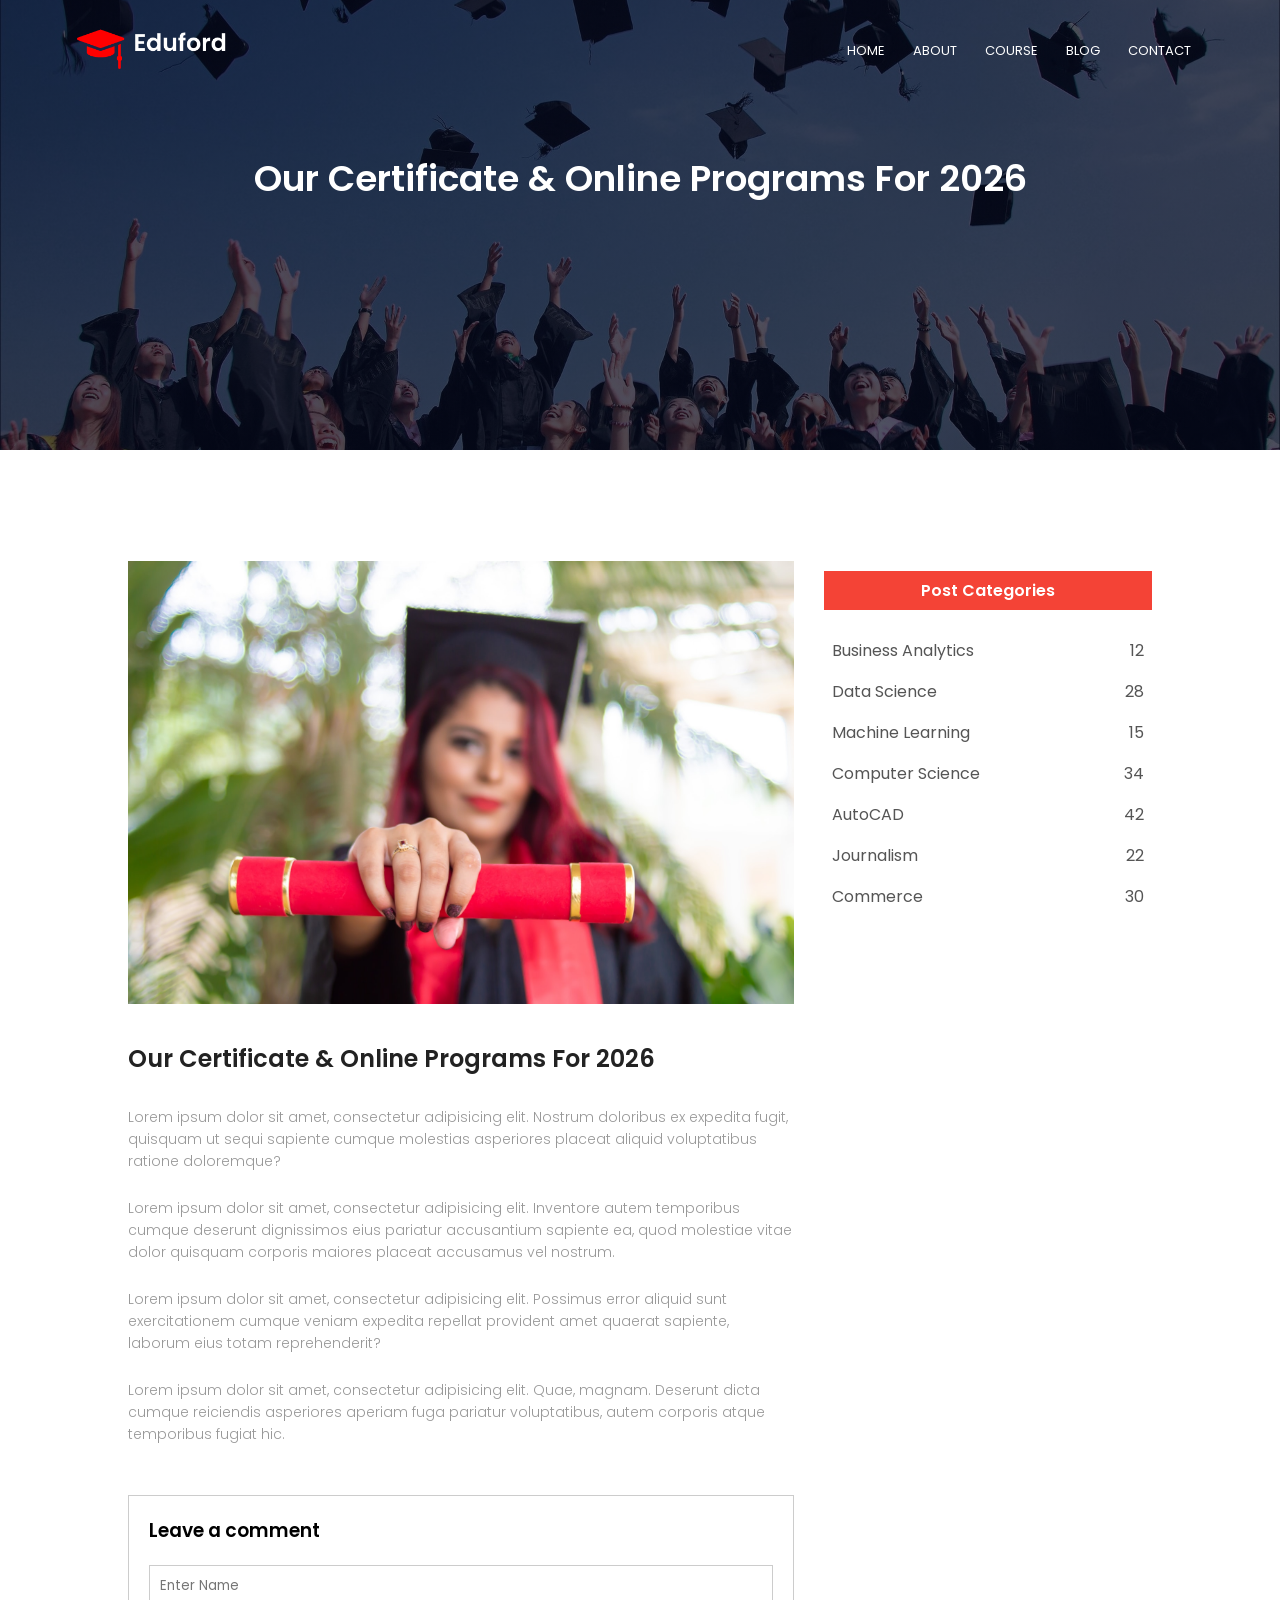
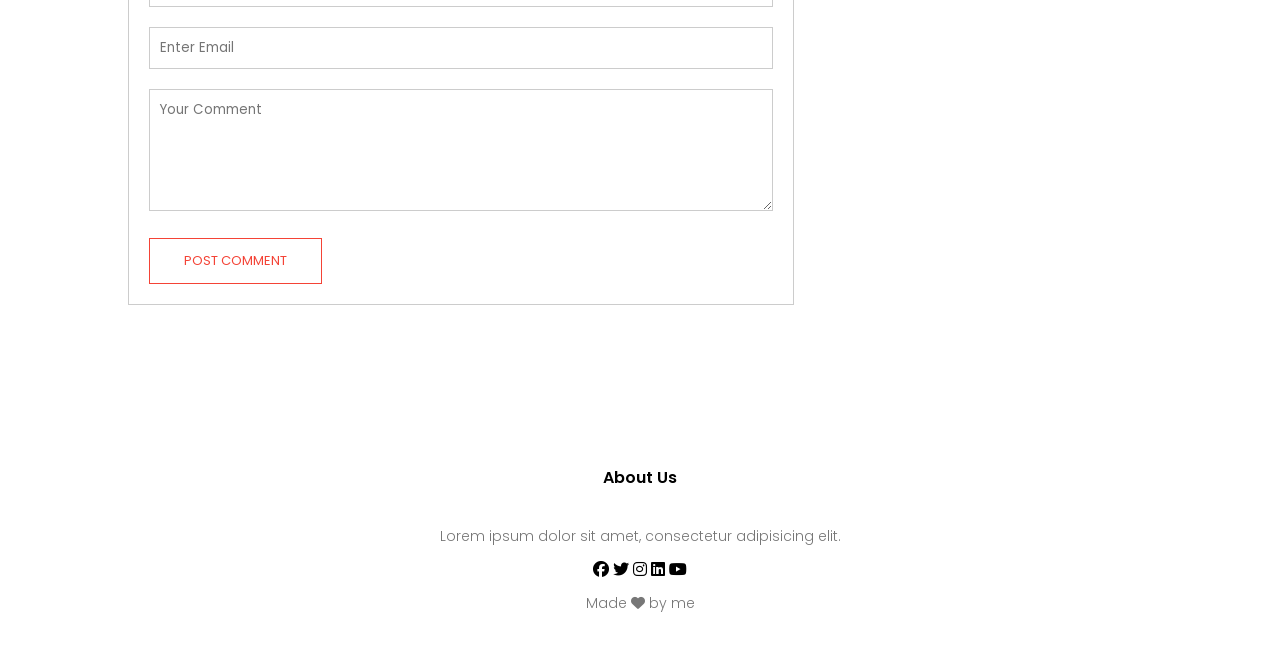
==== about.html @ 8279229b "Primera pagina web" ====
<!DOCTYPE html>
<html>
    <head>
        <meta name="viewport" content="width=device-width, initial-scale=1.0">
        <title>Our Blog - University Website Design</title>
        <link rel="stylesheet" href="style.css">
        <link rel="preconnect" href="https://fonts.gstatic.com">
        <link href="https://fonts.googleapis.com/css2?family=Poppins:ital,wght@0,100;0,200;0,300;0,400;0,500;0,600;0,700;0,800;0,900;1,100;1,200;1,300;1,400;1,500;1,600;1,700;1,800;1,900&display=swap" rel="stylesheet">
        <link rel="stylesheet" href="https://cdnjs.cloudflare.com/ajax/libs/font-awesome/6.5.1/css/all.min.css">
    </head>
<body>
    <section class="sub-header">
        <nav>
            <a href="index.html"><img src="eduford_img/logo.png"></a>
            <div class="nav-links" id="navLinks">
                <i class="fa fa-times" onclick="hideMenu()"></i>
                <ul>
                    <li><a href="index.html">HOME</a></li>
                    <li><a href="about.html">ABOUT</a></li>
                    <li><a href="course.html">COURSE</a></li>
                    <li><a href="blog.html">BLOG</a></li>
                    <li><a href="contact.html">CONTACT</a></li>
                </ul>
            </div>
            <i class="fa fa-bars" onclick="showMenu()"></i>
        </nav>
        <h1>Our Certificate & Online Programs For 2026</h1>
    </section>

    <!---- Blog Page Content ---->
    <section class="blog-content">
        <div class="row">
            <div class="blog-left">
                <img src="eduford_img/certificate.jpg">
                <h2>Our Certificate & Online Programs For 2026</h2>
                <p>Lorem ipsum dolor sit amet, consectetur adipisicing elit. Nostrum doloribus ex expedita fugit, quisquam ut sequi sapiente cumque molestias asperiores placeat aliquid voluptatibus ratione doloremque?</p>
                <br>
                <p>Lorem ipsum dolor sit amet, consectetur adipisicing elit. Inventore autem temporibus cumque deserunt dignissimos eius pariatur accusantium sapiente ea, quod molestiae vitae dolor quisquam corporis maiores placeat accusamus vel nostrum.</p>
                <br>
                <p>Lorem ipsum dolor sit amet, consectetur adipisicing elit. Possimus error aliquid sunt exercitationem cumque veniam expedita repellat provident amet quaerat sapiente, laborum eius totam reprehenderit?</p>
                <br>
                <p>Lorem ipsum dolor sit amet, consectetur adipisicing elit. Quae, magnam. Deserunt dicta cumque reiciendis asperiores aperiam fuga pariatur voluptatibus, autem corporis atque temporibus fugiat hic.</p>

                <div class="comment-box">
                    <h3>Leave a comment</h3>
                    <form class="comment-form">
                        <input type="text" placeholder="Enter Name" required>
                        <input type="email" placeholder="Enter Email" required>
                        <textarea rows="5" placeholder="Your Comment" required></textarea>
                        <button type="submit" class="hero-btn red-btn">POST COMMENT</button>
                    </form>
                </div>
            </div>

            <div class="blog-right">
                <h3>Post Categories</h3>
                <div><span>Business Analytics</span><span>12</span></div>
                <div><span>Data Science</span><span>28</span></div>
                <div><span>Machine Learning</span><span>15</span></div>
                <div><span>Computer Science</span><span>34</span></div>
                <div><span>AutoCAD</span><span>42</span></div>
                <div><span>Journalism</span><span>22</span></div>
                <div><span>Commerce</span><span>30</span></div>
            </div>
        </div>
    </section>

    <!--- Footer ---->
    <section class="footer">
        <h4>About Us</h4>
        <p>Lorem ipsum dolor sit amet, consectetur adipisicing elit.</p>
        <div class="icons">
            <i class="fab fa-facebook"></i>
            <i class="fab fa-twitter"></i>
            <i class="fab fa-instagram"></i>
            <i class="fab fa-linkedin"></i>
            <i class="fab fa-youtube"></i>
        </div>
        <p>Made <i class="fa-solid fa-heart"></i> by me</p>
    </section>

    <!--------- JavaScript for Toggle Menu ----->
    <script>
        var navLinks = document.getElementById("navLinks");
        function showMenu(){
            navLinks.style.right = "0";
        }
        function hideMenu(){
            navLinks.style.right = "-200px";
        }
    </script>
</body>
</html>
---- style.css ----
* {
    margin: 0;
    padding: 0;
    font-family: 'Poppins', sans-serif;
}
.header {
    min-height: 100vh;
    width: 100%;
    background-image: linear-gradient(rgba(4,9,30,0.7), rgba(4,9,30,0.7)), url(eduford_img/banner.png);
    background-position: center;
    background-size: cover;
    position: relative;
}
nav{
    display: flex;
    padding: 2% 6%;
    justify-content: space-between;
    align-items: center;
}
nav img{
    width: 150px;
}
.nav-links{
    flex: 1;
    text-align: right;
}
.nav-links ul li{
    list-style: none;
    display: inline-block;
    padding: 8px 12px;
    position: relative;
}
.nav-links ul li a{
    color: #fff;
    text-decoration: none;
    font-size: 13px;
}
.nav-links ul li::after{
    content: '';
    width: 0%;
    height: 2px;
    background: #f44336;
    display: block;
    margin: auto;
    transition: 0.5s;
}
.nav-links ul li:hover::after{
    width: 100%;
}
.text-box{
    width: 90%;
    color: #fff;
    position: absolute;
    top: 50%;
    left: 50%;
    transform: translate(-50%,-50%);
    text-align: center;
}
.text-box h1 {
    font-size: 62px;
}
.text-box p{
    margin: 10px 0 40px;
    font-size: 14px;
    color: #fff;
}
.hero-btn {
    display: inline-block;
    text-decoration: none;
    color: #fff;
    border: 1px solid #fff;
    padding: 12px 34px;
    font-size: 13px;
    background: transparent;
    position: relative;
    cursor: pointer;
}
.hero-btn:hover{
    border: 1px solid #f44336;
    background: #f44336;
    transition: 1s;
}

nav .fa{
    display: none;
}

@media(max-width: 700px){
    .text-box h1 {
    font-size: 20px;
    }
    .nav-links ul li{
        display: block;
    }
    .nav-links{
        position: fixed;
        background: #f44336;
        height: 100vh;
        width: 200px;
        top: 0;
        right: -200px;
        text-align: left;
        z-index: 2;
        transition: 1s;
    }
    nav .fa{
        display: block;
        color: #fff;
        margin: 10px;
        font-size: 22px;
        cursor: pointer;
    }
    .nav-links ul{
        padding: 30px;
    }
}

/*-------course-----*/

.course{
    width: 80%;
    margin: auto;
    text-align: center;
    padding-top: 100px;
}

h1{
    font-size: 36px;
    font-weight: 600;
}
p{
    color: #777;
    font-size: 14px;
    font-weight: 300;
    line-height: 22px;
    padding: 10px;
}

.row {
    margin-top: 5%;
    display: flex;
    justify-content: space-between;
}
.course-col {
    flex-basis: 31%;
    background: #fff3f3;
    border-radius: 10px;
    margin-bottom: 5%;
    padding: 20px 12px;
    box-sizing: border-box;
    transition: 0.5s;
}
h3{
    text-align: center;
    font-weight: 600;
    margin: 10px 0;
}
.course-col:hover{
    box-shadow: 0 0 20px 0px rgba(0,0,0,0.2);
}
@media(max-width: 700px){
    .row{
        flex-direction: column;
    }
}

/*-------campus---*/

.campus{
    width: 80%;
    margin: auto;
    text-align: center;
    padding-top: 50px;
}
.campus-col{
    flex-basis: 32%;
    border-radius: 10px;
    margin-bottom: 30px;
    position: relative;
    overflow: hidden;
}
.campus-col img{
    width: 100%;
    display: block;
}
.layer {
    background: transparent;
    height: 100%;
    width: 100%;
    position: absolute;
    top: 0;
    left: 0;
    transition: 0.5s;
}
.layer:hover{
    background: rgba(226,0,0,0.7);
}
.layer h3{
    width: 100%;
    font-weight: 500;
    color: #fff;
    font-size: 26px;
    bottom: 0;
    left: 50%;
    transform: translateX(-50%);
    position: absolute;
    opacity: 0;
    transition: 0.5s;
}
.layer:hover h3{
    bottom: 49%;
    opacity: 1;
}

/*------- facilities -----------*/

.facilities{
    width: 80%;
    margin: auto;
    text-align: center;
    padding-top: 100px;
}
.facilities-col{
    flex-basis: 31%;
    border-radius: 10px;
    margin-bottom: 5%;
    text-align: left;
}
.facilities-col img{
    width: 100%;
    border-radius: 10px;
}
.facilities-col p{
    padding: 0;
}
.facilities-col h3{
    margin-top: 16px;
    margin-bottom: 15px;
    text-align: left;
}

/*-----------testimonials----------*/

.textimonials{
    width: 80%;
    margin: auto;
    padding-top: 100px;
    text-align: center;
}
.textimonials-col{
    flex-basis: 44%;
    border-radius: 10px;
    margin-bottom: 5%;
    text-align: left;
    background: #fff3f3;
    padding: 23px;
    cursor: pointer;
    display: flex;
}
.textimonials-col img{
    height: 40px;
    margin-left: 5px;
    margin-right: 30px;
    border-radius: 50%;
}
.textimonials-col p{
    padding: 0;
}
.textimonials-col h3{
    margin-top: 15px;
    text-align: left;
}
.textimonials-col .fa{
    color: #f44336;
}
@media(max-width: 700px){
    .textimonials-col img{
        margin-left: 0px;
        margin-right: 15px;
    }
}

/*------ call to action ---------*/

.cta {
    margin: 100px auto;
    width: 80%;
    background-image: linear-gradient(rgba(0,0,0,0.7), rgba(0,0,0,0.7)), url(eduford_img/banner2.jpg);
    background-position: center;
    background-size: cover;
    border-radius: 10px;
    text-align: center;
    padding: 100px 0;
}

.cta h1{
    color: #fff;
    margin-bottom: 40px;
    padding: 0;
}

@media(max-width: 700px){
    .cta h1{
        font-size: 24px;
    }
}

/*-------------footer-----------*/

.footer {
    width: 100%;
    text-align: center;
    padding: 30px 0;
}

.footer h4{
    margin-bottom: 25px;
    margin-top: 20px;
    font-weight: 600;
}
.icons .fa{
    color: #f44336;
    margin: 0 13px;
    cursor: pointer;
    padding: 18px 0;
}
.fa-heart-o{
    color: #f44336;
}

/*------------- About Page Styles ------------*/

.sub-header {
    height: 50vh;
    width: 100%;
    background-image: linear-gradient(rgba(4,9,30,0.7), rgba(4,9,30,0.7)), url(eduford_img/background.jpg);
    background-position: center;
    background-size: cover;
    text-align: center;
    color: #fff;
}

.sub-header h1 {
    margin-top: 50px;
}

.about-us {
    width: 80%;
    margin: auto;
    padding-top: 80px;
    padding-bottom: 50px;
}

.about-col {
    flex-basis: 48%;
    padding: 30px 2px;
}

.about-col img {
    width: 100%;
}

.about-col h1 {
    padding-top: 0;
}

.about-col p {
    padding: 15px 0 25px;
}

.red-btn {
    border: 1px solid #f44336;
    background: transparent;
    color: #f44336;
}

.red-btn:hover {
    color: #fff;
    background: #f44336;
}

/*------------- Blog Page Styles ------------*/

.blog-content {
    width: 80%;
    margin: auto;
    padding-top: 60px;
    padding-bottom: 60px;
}

.blog-left {
    flex-basis: 65%;
}

.blog-left img {
    width: 100%;
}

.blog-left h2 {
    color: #222;
    font-weight: 600;
    margin: 30px 0;
}

.blog-left p {
    color: #999;
    padding: 0;
}

.blog-right {
    flex-basis: 32%;
}

.blog-right h3 {
    background: #f44336;
    color: #fff;
    padding: 7px 0;
    font-size: 16px;
    margin-bottom: 20px;
}

.blog-right div {
    display: flex;
    align-items: center;
    justify-content: space-between;
    color: #555;
    padding: 8px;
    box-sizing: border-box;
    transition: 0.3s;
}

.blog-right div:hover {
    color: #f44336;
}

.comment-box {
    border: 1px solid #ccc;
    margin: 50px 0;
    padding: 10px 20px;
}

.comment-box h3 {
    text-align: left;
}

.comment-form input, .comment-form textarea {
    width: 100%;
    padding: 10px;
    margin: 10px 0;
    box-sizing: border-box;
    border: 1px solid #ccc;
    outline: none;
    background: #ffff;
}

.comment-form button {
    margin: 10px 0;
}

@media(max-width: 700px) {
    .sub-header h1 {
        font-size: 24px;
    }
}

/*------------- Contact Page Styles ------------*/

.location {
    width: 80%;
    margin: auto;
    padding: 80px 0;
}

.location iframe {
    width: 100%;
}

.contact-us {
    width: 80%;
    margin: auto;
}

.contact-col {
    flex-basis: 48%;
    margin-bottom: 30px;
}

.contact-col div {
    display: flex;
    align-items: center;
    margin-bottom: 40px;
}

.contact-col div .fa-solid, 
.contact-col div .fas {
    font-size: 28px;
    color: #f44336;
    margin: 10px;
    margin-right: 30px;
}

.contact-col div p {
    padding: 0;
}

.contact-col div h5 {
    font-size: 20px;
    margin-bottom: 5px;
    color: #555;
    font-weight: 600;
}

.contact-col input, .contact-col textarea {
    width: 100%;
    padding: 15px;
    margin-bottom: 17px;
    outline: none;
    border: 1px solid #ccc;
    box-sizing: border-box;
}

@media(max-width: 700px) {
    /* Hace que las columnas de contacto se acomoden una debajo de otra en celular */
    .contact-us .row {
        flex-direction: column;
    }
    
    .contact-col {
        flex-basis: 100%;
    }

    /* Evita que los textos largos o correos rompan el ancho de la pantalla */
    .contact-col div span h5 {
        font-size: 16px;
        word-break: break-word;
    }
}
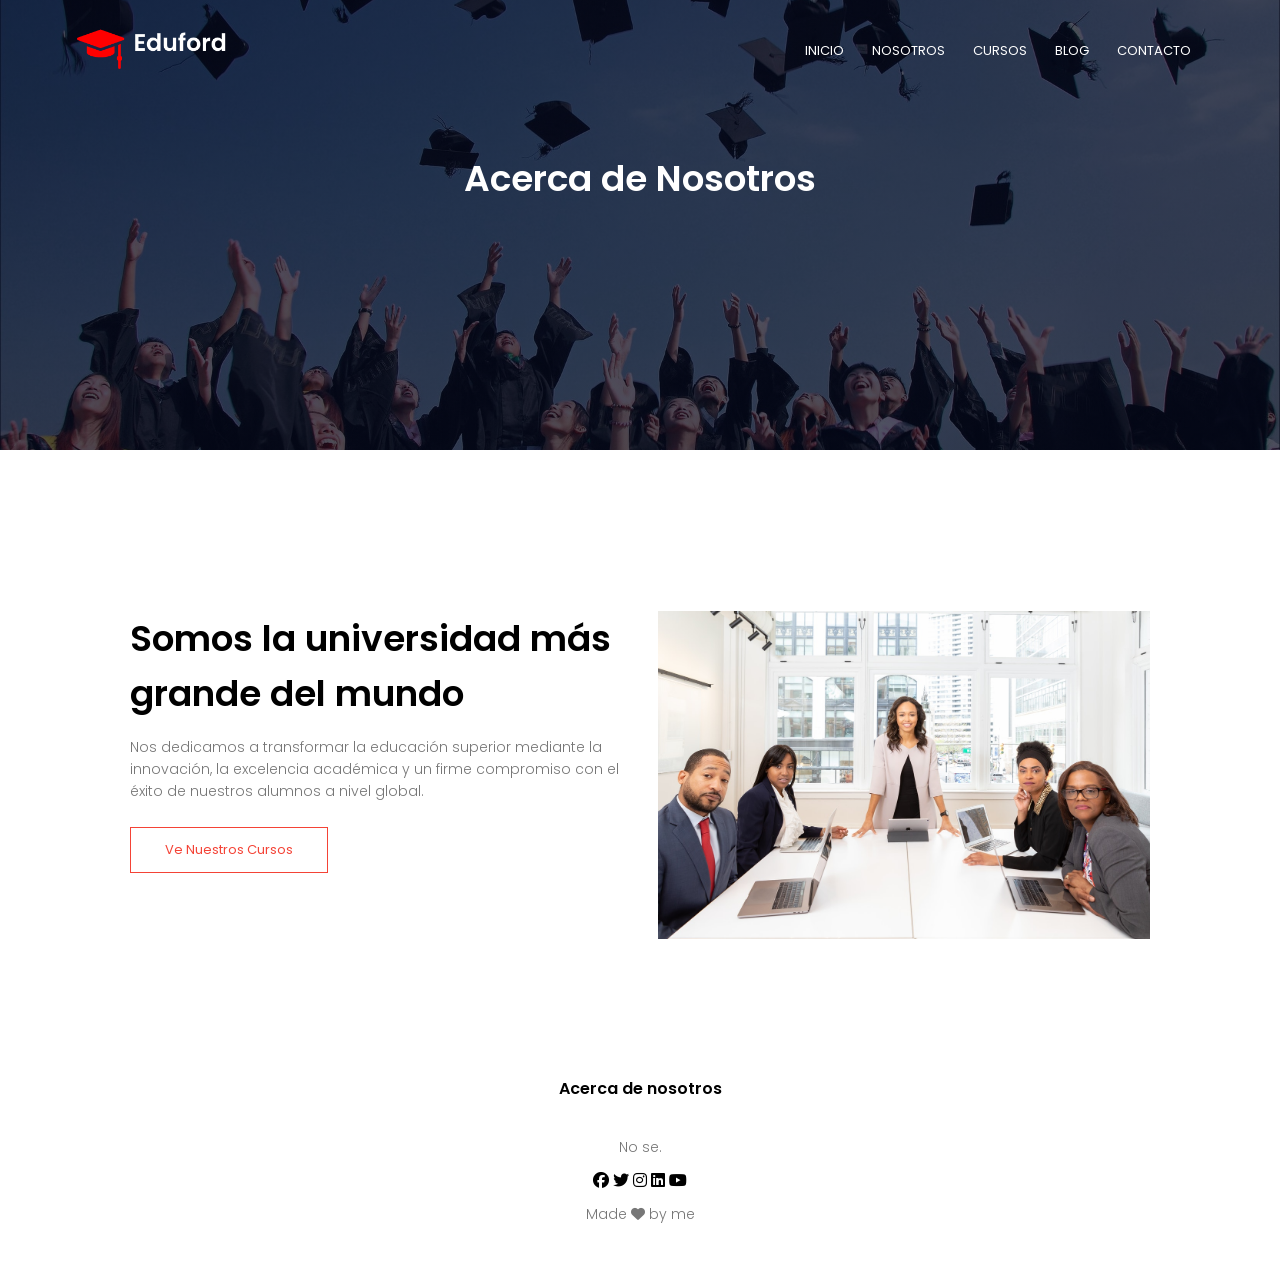
==== commit 10e9c079: "traduccion a español" ====
--- a/about.html
+++ b/about.html
@@ -2,7 +2,7 @@
 <html>
     <head>
         <meta name="viewport" content="width=device-width, initial-scale=1.0">
-        <title>Our Blog - University Website Design</title>
+        <title>About Us - University Website Design</title>
         <link rel="stylesheet" href="style.css">
         <link rel="preconnect" href="https://fonts.gstatic.com">
         <link href="https://fonts.googleapis.com/css2?family=Poppins:ital,wght@0,100;0,200;0,300;0,400;0,500;0,600;0,700;0,800;0,900;1,100;1,200;1,300;1,400;1,500;1,600;1,700;1,800;1,900&display=swap" rel="stylesheet">
@@ -15,60 +15,36 @@
             <div class="nav-links" id="navLinks">
                 <i class="fa fa-times" onclick="hideMenu()"></i>
                 <ul>
-                    <li><a href="index.html">HOME</a></li>
-                    <li><a href="about.html">ABOUT</a></li>
-                    <li><a href="course.html">COURSE</a></li>
+                    <li><a href="index.html">INICIO</a></li>
+                    <li><a href="about.html">NOSOTROS</a></li>
+                    <li><a href="course.html">CURSOS</a></li>
                     <li><a href="blog.html">BLOG</a></li>
-                    <li><a href="contact.html">CONTACT</a></li>
+                    <li><a href="contact.html">CONTACTO</a></li>
                 </ul>
             </div>
             <i class="fa fa-bars" onclick="showMenu()"></i>
         </nav>
-        <h1>Our Certificate & Online Programs For 2026</h1>
+        <h1>Acerca de Nosotros</h1>
     </section>
 
-    <!---- Blog Page Content ---->
-    <section class="blog-content">
+    <!---- About Us Content ---->
+    <section class="about-us">
         <div class="row">
-            <div class="blog-left">
-                <img src="eduford_img/certificate.jpg">
-                <h2>Our Certificate & Online Programs For 2026</h2>
-                <p>Lorem ipsum dolor sit amet, consectetur adipisicing elit. Nostrum doloribus ex expedita fugit, quisquam ut sequi sapiente cumque molestias asperiores placeat aliquid voluptatibus ratione doloremque?</p>
-                <br>
-                <p>Lorem ipsum dolor sit amet, consectetur adipisicing elit. Inventore autem temporibus cumque deserunt dignissimos eius pariatur accusantium sapiente ea, quod molestiae vitae dolor quisquam corporis maiores placeat accusamus vel nostrum.</p>
-                <br>
-                <p>Lorem ipsum dolor sit amet, consectetur adipisicing elit. Possimus error aliquid sunt exercitationem cumque veniam expedita repellat provident amet quaerat sapiente, laborum eius totam reprehenderit?</p>
-                <br>
-                <p>Lorem ipsum dolor sit amet, consectetur adipisicing elit. Quae, magnam. Deserunt dicta cumque reiciendis asperiores aperiam fuga pariatur voluptatibus, autem corporis atque temporibus fugiat hic.</p>
-
-                <div class="comment-box">
-                    <h3>Leave a comment</h3>
-                    <form class="comment-form">
-                        <input type="text" placeholder="Enter Name" required>
-                        <input type="email" placeholder="Enter Email" required>
-                        <textarea rows="5" placeholder="Your Comment" required></textarea>
-                        <button type="submit" class="hero-btn red-btn">POST COMMENT</button>
-                    </form>
-                </div>
+            <div class="about-col">
+                <h1>Somos la universidad más grande del mundo</h1>
+                <p>Nos dedicamos a transformar la educación superior mediante la innovación, la excelencia académica y un firme compromiso con el éxito de nuestros alumnos a nivel global.</p>
+                <a href="course.html" class="hero-btn red-btn">Ve Nuestros Cursos</a>
             </div>
-
-            <div class="blog-right">
-                <h3>Post Categories</h3>
-                <div><span>Business Analytics</span><span>12</span></div>
-                <div><span>Data Science</span><span>28</span></div>
-                <div><span>Machine Learning</span><span>15</span></div>
-                <div><span>Computer Science</span><span>34</span></div>
-                <div><span>AutoCAD</span><span>42</span></div>
-                <div><span>Journalism</span><span>22</span></div>
-                <div><span>Commerce</span><span>30</span></div>
+            <div class="about-col">
+                <img src="eduford_img/about.jpg">
             </div>
         </div>
     </section>
 
     <!--- Footer ---->
     <section class="footer">
-        <h4>About Us</h4>
-        <p>Lorem ipsum dolor sit amet, consectetur adipisicing elit.</p>
+        <h4>Acerca de nosotros</h4>
+        <p>No se.</p>
         <div class="icons">
             <i class="fab fa-facebook"></i>
             <i class="fab fa-twitter"></i>
